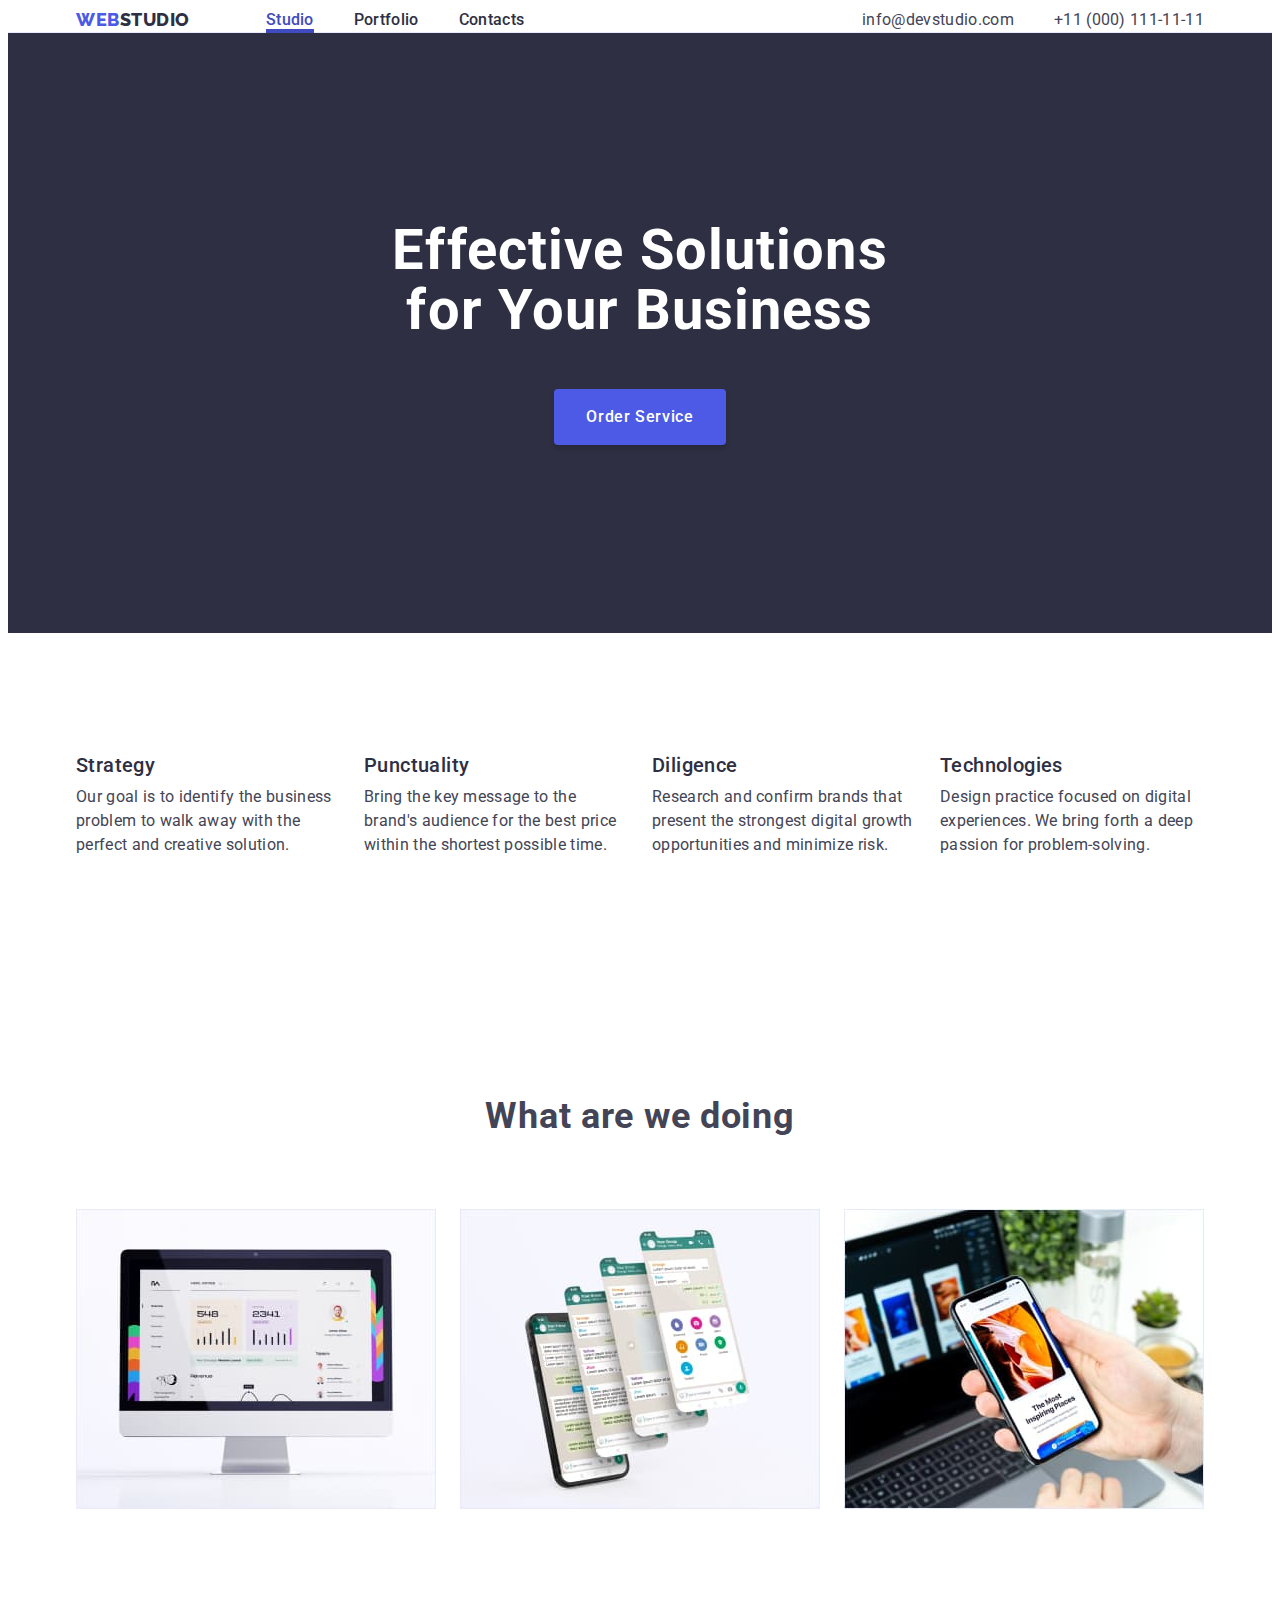
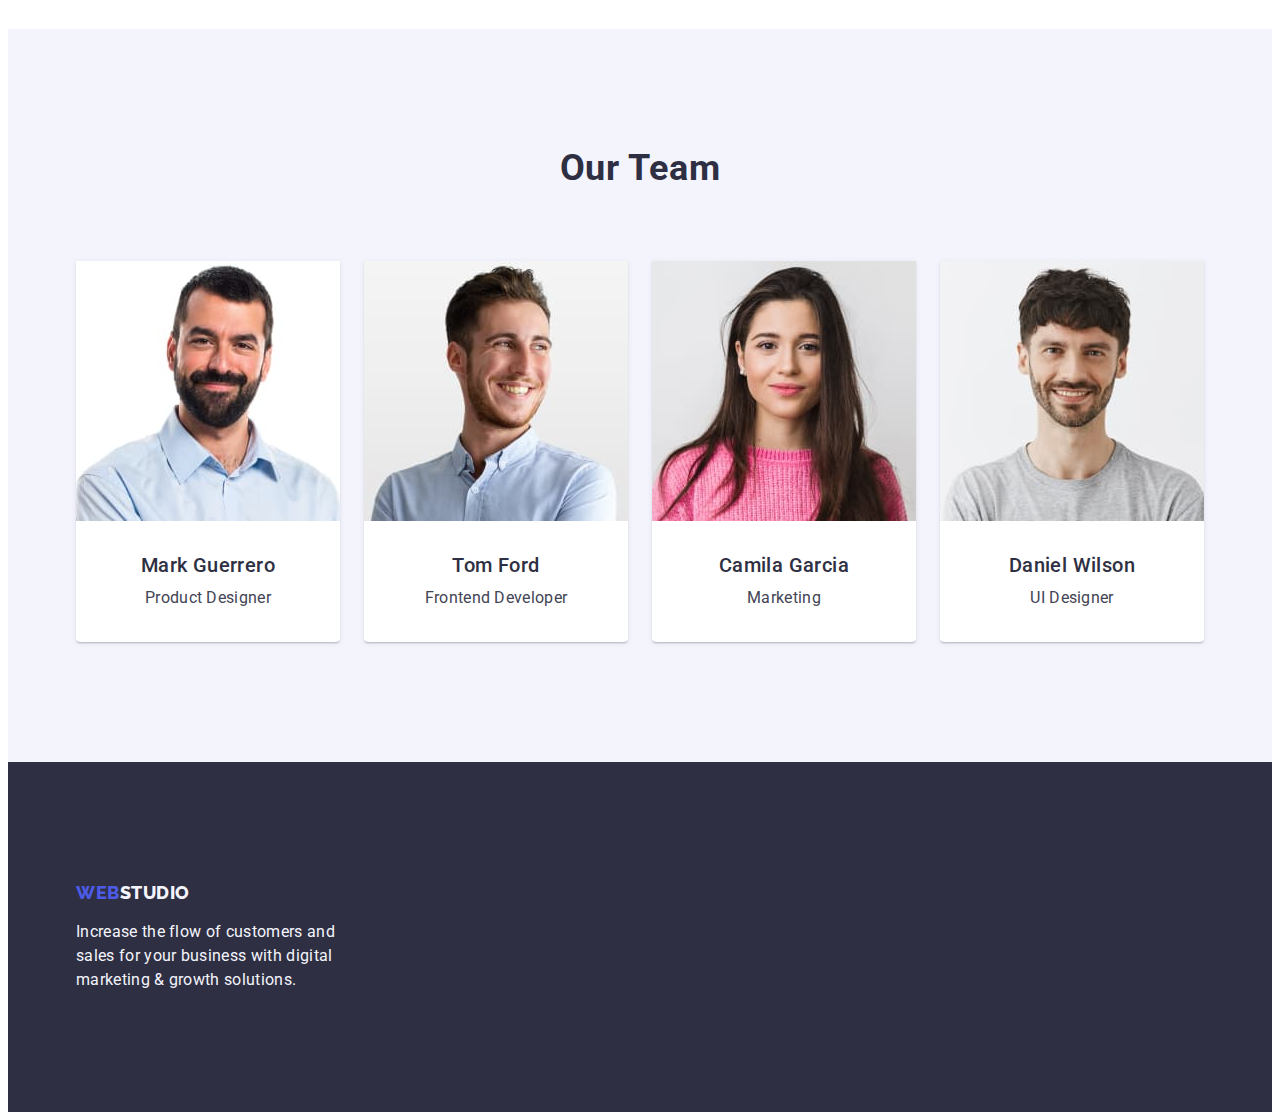
==== index.html @ d95efb2a "update" ====
<!DOCTYPE html>
<html lang="en">
  <head>
    <meta charset="UTF-8" />
    <meta name="viewport" content="width=device-width, initial-scale=1.0" />
    <title>WebStudio</title>
    <link rel="preconnect" href="https://fonts.googleapis.com" />
    <link rel="preconnect" href="https://fonts.gstatic.com" crossorigin />
    <link rel="shortcut icon" href="./images/Logo.svg" type="image/x-icon" />

    <link
      rel="stylesheet"
      href="https://cdnjs.cloudflare.com/ajax/libs/modern-normalize/2.0.0/modern-normalize.min.css"
      integrity="sha512-4xo8blKMVCiXpTaLzQSLSw3KFOVPWhm/TRtuPVc4WG6kUgjH6J03IBuG7JZPkcWMxJ5huwaBpOpnwYElP/m6wg=="
      crossorigin="anonymous"
      referrerpolicy="no-referrer"
    />

    <link
      href="https://fonts.googleapis.com/css2?family=Raleway:wght@800&family=Roboto:wght@400;500;700;900&display=swap"
      rel="stylesheet"
    />

    <link rel="stylesheet" href="./css/styles.css" />
  </head>
  <body>
    <!--? Header -->
    <header class="header-border">
      <div class="container header-wrap">
        <nav class="header-nav">
          <a class="nav-logo link" href="./index.html">Web<span class="logo-style">Studio</span></a>
          <ul class="header-list list">
            <li><a class="header-nav-link link active" href="./index.html">Studio</a></li>
            <li><a class="header-nav-link link" href="./portfolio.html">Portfolio</a></li>
            <li><a class="header-nav-link link" href="">Contacts</a></li>
          </ul>
        </nav>

        <address class="header-contacts">
          <ul class="header-list list">
            <li>
              <a class="contacts link" href="mailto:info@devstudio.com">info@devstudio.com</a>
            </li>
            <li><a class="contacts link" href="tel:+110001111111">+11 (000) 111-11-11</a></li>
          </ul>
        </address>
      </div>
    </header>

    <!--? Main -->
    <main>
      <!--? Section Hero -->
      <section class="hero">
        <div class="container">
          <h1 class="hero-title">Effective Solutions for Your Business</h1>
          <button class="btn main-btn" type="button">Order Service</button>
        </div>
      </section>

      <!--? Features -->
      <section class="features section">
        <h2 class="visually-hidden">features</h2>
        <div class="container">
          <ul class="features-list list">
            <li class="features-item">
              <h3 class="features-title">Strategy</h3>
              <p class="features-text">
                Our goal is to identify the business problem to walk away with the perfect and
                creative solution.
              </p>
            </li>
            <li class="features-item">
              <h3 class="features-title">Punctuality</h3>
              <p class="features-text">
                Bring the key message to the brand's audience for the best price within the shortest
                possible time.
              </p>
            </li>
            <li class="features-item">
              <h3 class="features-title">Diligence</h3>
              <p class="features-text">
                Research and confirm brands that present the strongest digital growth opportunities
                and minimize risk.
              </p>
            </li>
            <li class="features-item">
              <h3 class="features-title">Technologies</h3>
              <p class="features-text">
                Design practice focused on digital experiences. We bring forth a deep passion for
                problem-solving.
              </p>
            </li>
          </ul>
        </div>
      </section>

      <!--? Portfolio -->
      <section class="portfolio section">
        <h2 class="portfolio-title">What are we doing</h2>
        <div class="container">
          <ul class="display-flex list">
            <li class="portfolio-item">
              <img src="./images/img1.jpg" alt="computer" width="360" />
            </li>
            <li class="portfolio-item"><img src="./images/img2.jpg" alt="app" width="360" /></li>
            <li class="portfolio-item"><img src="./images/img3.jpg" alt="phone" width="360" /></li>
          </ul>
        </div>
      </section>

      <!--? Team -->
      <section class="team section">
        <h2 class="team-title">Our Team</h2>
        <div class="container">
          <ul class="team-wrap list">
            <li class="team-item">
              <img src="./images/Mark_Guerrero.jpg" alt="Mark Guerrero" width="264" />
              <h3 class="team-member-title">Mark Guerrero</h3>
              <p class="team-text">Product Designer</p>
            </li>
            <li class="team-item">
              <img src="./images/Tom_Ford.jpg" alt="Tom Ford" width="264" />
              <h3 class="team-member-title">Tom Ford</h3>
              <p class="team-text">Frontend Developer</p>
            </li>
            <li class="team-item">
              <img src="./images/Camila_Garcia.jpg" alt="Camila Garcia" width="264" />
              <h3 class="team-member-title">Camila Garcia</h3>
              <p class="team-text">Marketing</p>
            </li>
            <li class="team-item">
              <img src="./images/Daniel_Wilson.jpg" alt="Daniel Wilson" width="264" />
              <h3 class="team-member-title">Daniel Wilson</h3>
              <p class="team-text">UI Designer</p>
            </li>
          </ul>
        </div>
      </section>
    </main>

    <!--? Footer -->
    <footer class="section footer">
      <div class="container">
        <div class="footer-wrap">
          <a class="nav-logo link" href="./index.html"
            >Web<span class="logo-style logo-footer">Studio</span></a
          >
          <p class="footer-text">
            Increase the flow of customers and sales for your business with digital marketing &
            growth solutions.
          </p>
        </div>
      </div>
    </footer>
  </body>
</html>
---- css/styles.css ----
:root {
  /*! -------------COLORS START------------- */

  --main-bcg-color: #ffffff;
  --color-iris: #4d5ae5;
  --color-ocean: #404bbf;
  --color-navy-blue: #2e2f42;
  --color-gree: #31d0aa;
  --color-slate: #434455;
  --color-light-slate: #8e8f99;
  --color-cornflower: #e7e9fc;
  --color-cloud: #f4f4fd;
  --color-navy-blue-modal: #2e2f42;
  --color-grey: #2e2f42;
  --color-dairy: #fcfcfc;
  --color-white: #ffffff;

  /*! -------------COLORS END-------------*/
}

/*! -------------MAIN STYLES START-------------*/
* {
  box-sizing: border-box;
}

.container {
  max-width: 1158px;
  margin: 0 auto;
  padding: 0 15px;
}
.display-flex {
  display: flex;
  gap: 24px;
}

body {
  font-family: 'Roboto', sans-serif;
  background-color: var(--main-bcg-color);
  color: var(--color-slate);
  line-height: 1.5;
}

img {
  display: block;
}

ul,
ol {
  padding-left: 0;
  margin-top: 0;
  margin-bottom: 0;
}
ul {
  list-style: none;
}

p,
h1,
h2,
h3,
h4,
h5,
h6 {
  margin-top: 0;
  margin-bottom: 0;
}

h1 {
  color: var(--main-bcg-color);
  font-size: 56px;
  line-height: 1.07; /* 107.143% */
  letter-spacing: 0.02em;
  max-width: 496px;
  margin: 0 auto;
}

h2 {
  font-size: 36px;
  font-weight: 700;
  line-height: 1.11; /* 111.111% */
  letter-spacing: 0.02em;
}

h3 {
  color: var(--color-navy-blue);
  font-size: 20px;
  font-weight: 500;
  line-height: 1.2; /* 120% */
  letter-spacing: 0.02em;
}

a {
  text-decoration: none;
}

address {
  font-style: normal;
}

button {
  cursor: pointer;
  border: 0;
}

section {
  text-align: center;
}

span {
  color: var(--color-navy-blue);
}

.visually-hidden {
  position: absolute;
  white-space: nowrap;
  width: 1px;
  height: 1px;
  overflow: hidden;
  border: 0;
  padding: 0;
  clip: rect(0 0 0 0);
  clip-path: inset(50%);
  margin: -1px;
}

.section {
  padding: 120px 0;
}

.list {
  list-style: none;
}

/*! -------------MAIN STYLES END-------------*/

/*! -------------HEADER START-------------*/

.header-wrap {
  display: flex;
}
.header-nav {
  display: flex;
  align-items: center;
}

.header-list {
  display: flex;
  gap: 40px;
  margin-left: auto;
}

.header-contacts {
  margin-left: auto;
}

.nav-logo {
  font-family: 'Raleway', sans-serif;
  font-weight: 800;
  font-size: 18px;
  line-height: 1.17;
  letter-spacing: 0.03em;
  text-transform: uppercase;
  color: var(--color-iris);
  margin-right: 76px;
}

/* header {

} */

.header-nav-link {
  font-weight: 500;
  letter-spacing: 0.02em;
  color: var(--color-navy-blue);
}

.active {
  color: var(--color-ocean);
  border-bottom: 4px solid var(--color-ocean);
  /* border-radius: 2px; */
}

.nav-link:hover,
.nav-link:active,
.nav-link:focus,
.contacts:hover,
.contacts:focus {
  color: var(--color-ocean);
}

.contacts {
  letter-spacing: 0.02em;
  color: var(--color-slate);
}

/*! -------------HEADER END-------------*/

/*? __________________MAIN SECTION */

/*! -------------HERO START-------------*/

.main-btn {
  background-color: var(--color-iris);
  border-radius: 4px;
  box-shadow: 0px 4px 4px 0px rgba(0, 0, 0, 0.15);
  display: block;
  margin: 0 auto;
  min-width: 169px;
}
.main-btn:hover {
  background-color: var(--color-ocean);
}
.main-btn:focus {
  background-color: var(--color-ocean);
}

.hero {
  background-color: var(--color-navy-blue);
  /* background-image: url(../images/office.jpg); */
  background-repeat: no-repeat;
  background-size: cover;
  padding: 188px 0;
  
}

.btn {
  color: var(--main-bcg-color);
  font-size: 16px;
  font-weight: 500;
  line-height: 1.5; /* 150% */
  letter-spacing: 0.04em;
  font-family: 'Roboto', sans-serif;
  padding: 16px 32px;
  margin-top: 48px;
}

/*! -------------HERO END-------------*/

/*! -------------FEATURES START-------------*/

.features-title {
  margin-bottom: 8px;
}
.features-text {
  color: var(--color-slate);
  line-height: 1.5; /* 150% */
  letter-spacing: 0.02em;
  margin: 0;
}
.features-list {
  display: flex;
  gap: 24px;
  text-align: start;
}

.features-item {
  width: calc((100% - 3 * 24px) / 4);
}

/*! -------------FEATURES END-------------*/

/*! -------------PORTFOLIO START-------------*/

.portfolio-title {
  margin-bottom: 72px;
}

.portfolio-item {
  width: 365px;
}

/*! -------------PORTFOLIO END-------------*/

/*! -------------TEAM START-------------*/

.team-wrap {
  display: flex;
  flex-direction: row;
  flex-wrap: wrap;
  gap: 24px;
}

.team {
  background-color: var(--color-cloud);
}
.team-title {
  color: var(--color-navy-blue);
  text-align: center;
  font-size: 36px;
  line-height: 1.11; /* 111.111% */
  letter-spacing: 0.02em;
  margin-bottom: 72px;
}
.team-item {
  background-color: var(--main-bcg-color);
  width: calc((100% - 3 * 24px) / 4);
  border-radius: 0px 0px 4px 4px;
  box-shadow: 0px 2px 1px 0px rgba(46, 47, 66, 0.08), 0px 1px 1px 0px rgba(46, 47, 66, 0.16),
    0px 1px 6px 0px rgba(46, 47, 66, 0.08);
}

.team-item > img {
  width: 100%;
  margin-bottom: 32px;
}

.team-member-title {
  margin-bottom: 9px;
}

.team-text {
  color: var(--color-slate);
  text-align: center;
  line-height: 1.5; /* 150% */
  letter-spacing: 0.02em;
  margin-bottom: 32px;
}

/*! -------------TEAM END-------------*/

.list-btn {
  background-color: var(--color-cloud);
  color: var(--color-iris);
  font-family: 'Roboto', sans-serif;
  letter-spacing: 0.04em;
}
.list-btn:hover,
.list-btn:focus {
  background-color: var(--color-ocean);
  color: var(--main-bcg-color);
}

.hero-title {
  text-align: center;
}

.footer-wrap {
  display: flex;
  flex-direction: column;
}

.footer {
  background-color: var(--color-navy-blue);
}
.footer-text {
  color: var(--color-cloud);
  line-height: 1.5; /* 150% */
  letter-spacing: 0.02em;
  max-width: 264px;
  margin-top: 17.5px;
}

.logo-footer {
  color: var(--color-cloud);
}

/*! -------------PORTFOLIO PAGE__/START-------------*/

.header-border {
  border-bottom: 1px solid var(--color-cornflower);
}

.sorting > .list {
  display: flex;
  gap: 24px;
  justify-content: center;
}

.list-btn {
  border-radius: 4px;
  border: 1px solid var(--color-cornflower);
  background: var(--color-cloud);
  margin-bottom: 72px;
}

.services {
  padding: 96px 0 120px 0;
}

.services-title {
  color: var(--color-navy-blue);
  font-size: 20px;
  font-weight: 500;
  line-height: 1.2;
  letter-spacing: 0.02em;
}

.services-text {
  color: var(--color-slate);
  line-height: 1.5;
  letter-spacing: 0.02em;
  margin: 8px 0 32px 0;
}
.services-title,
.services-text {
  padding-left: 16px;
}

.services-list {
  display: flex;
  flex-wrap: wrap;
  gap: 48px 24px;
}

.services-item {
  width: calc((100% - 2 * 24px) / 3);
  border: 1px solid var(--color-cornflower);
  background: var(--color-white);
  text-align: left;
}

.services-link > img {
  margin-bottom: 32px;
  width: 100%;
}

/*! -------------PORTFOLIO PAGE__/END-------------*/
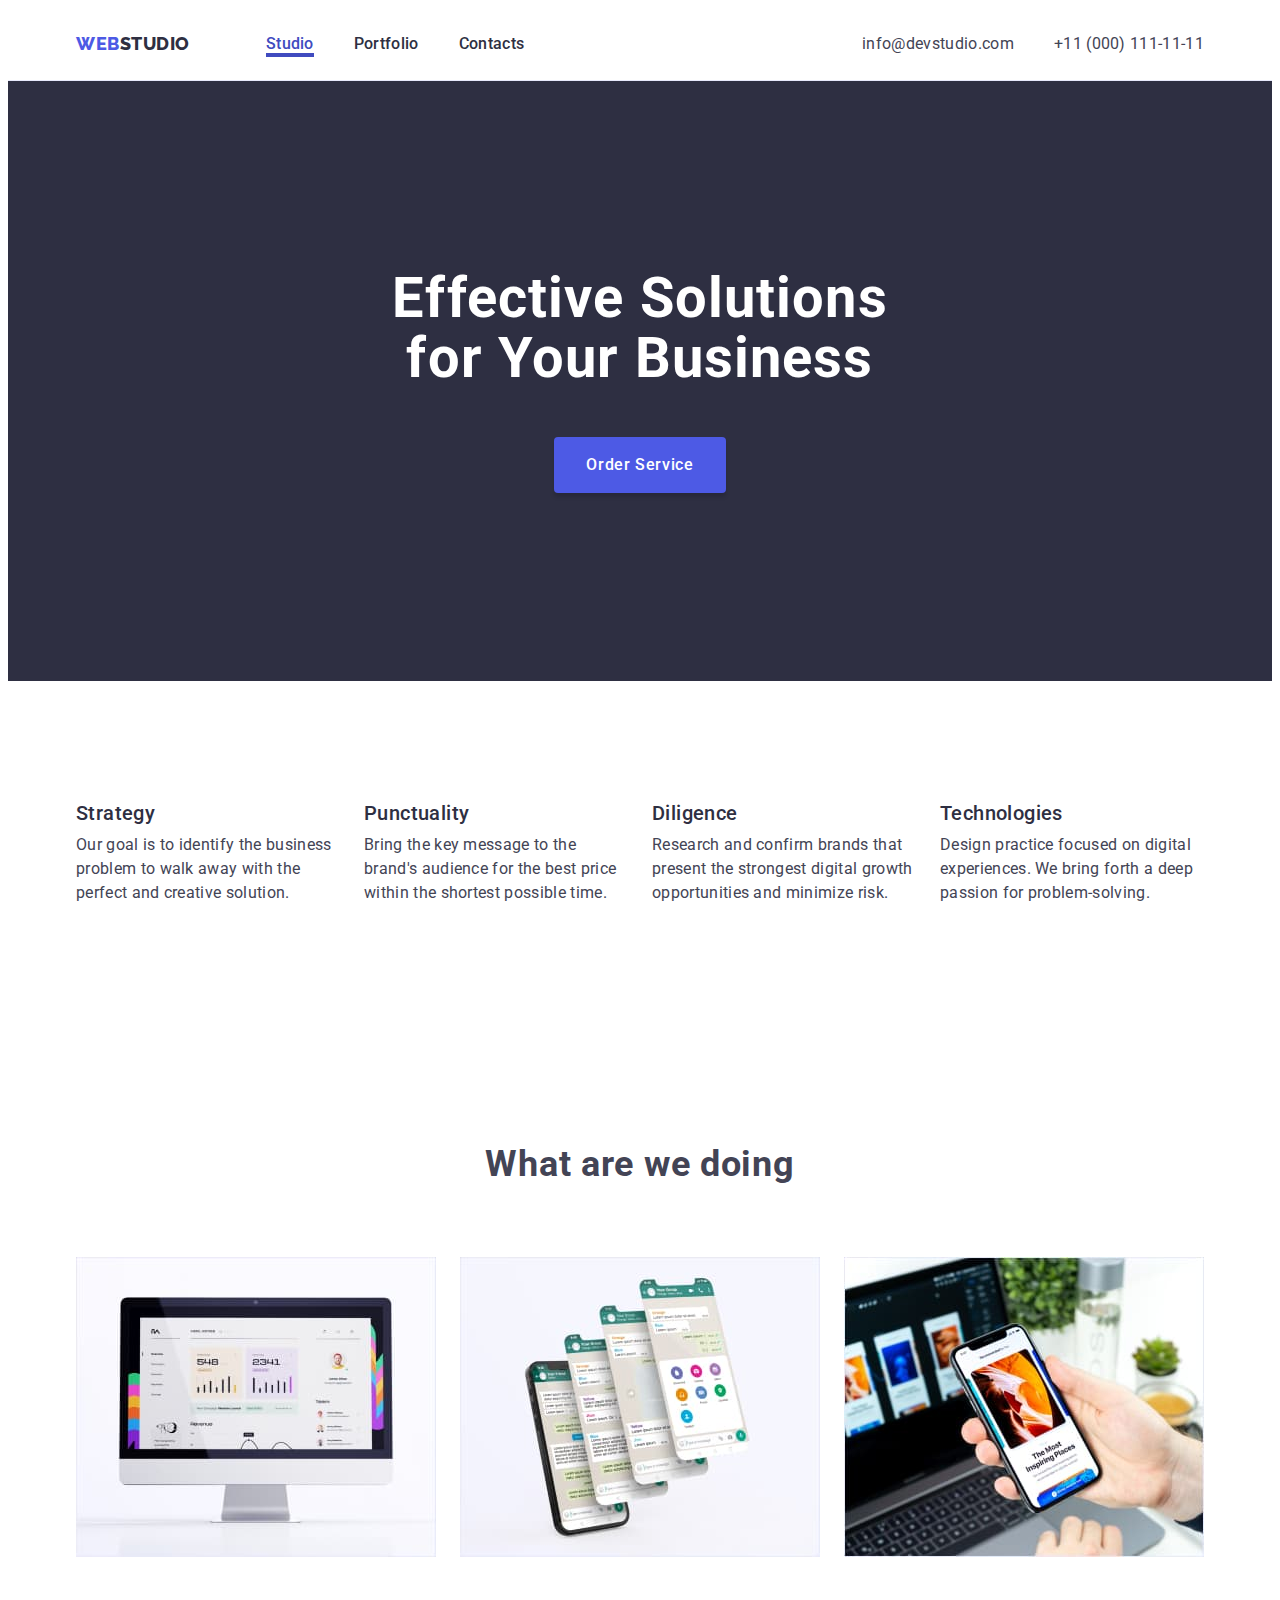
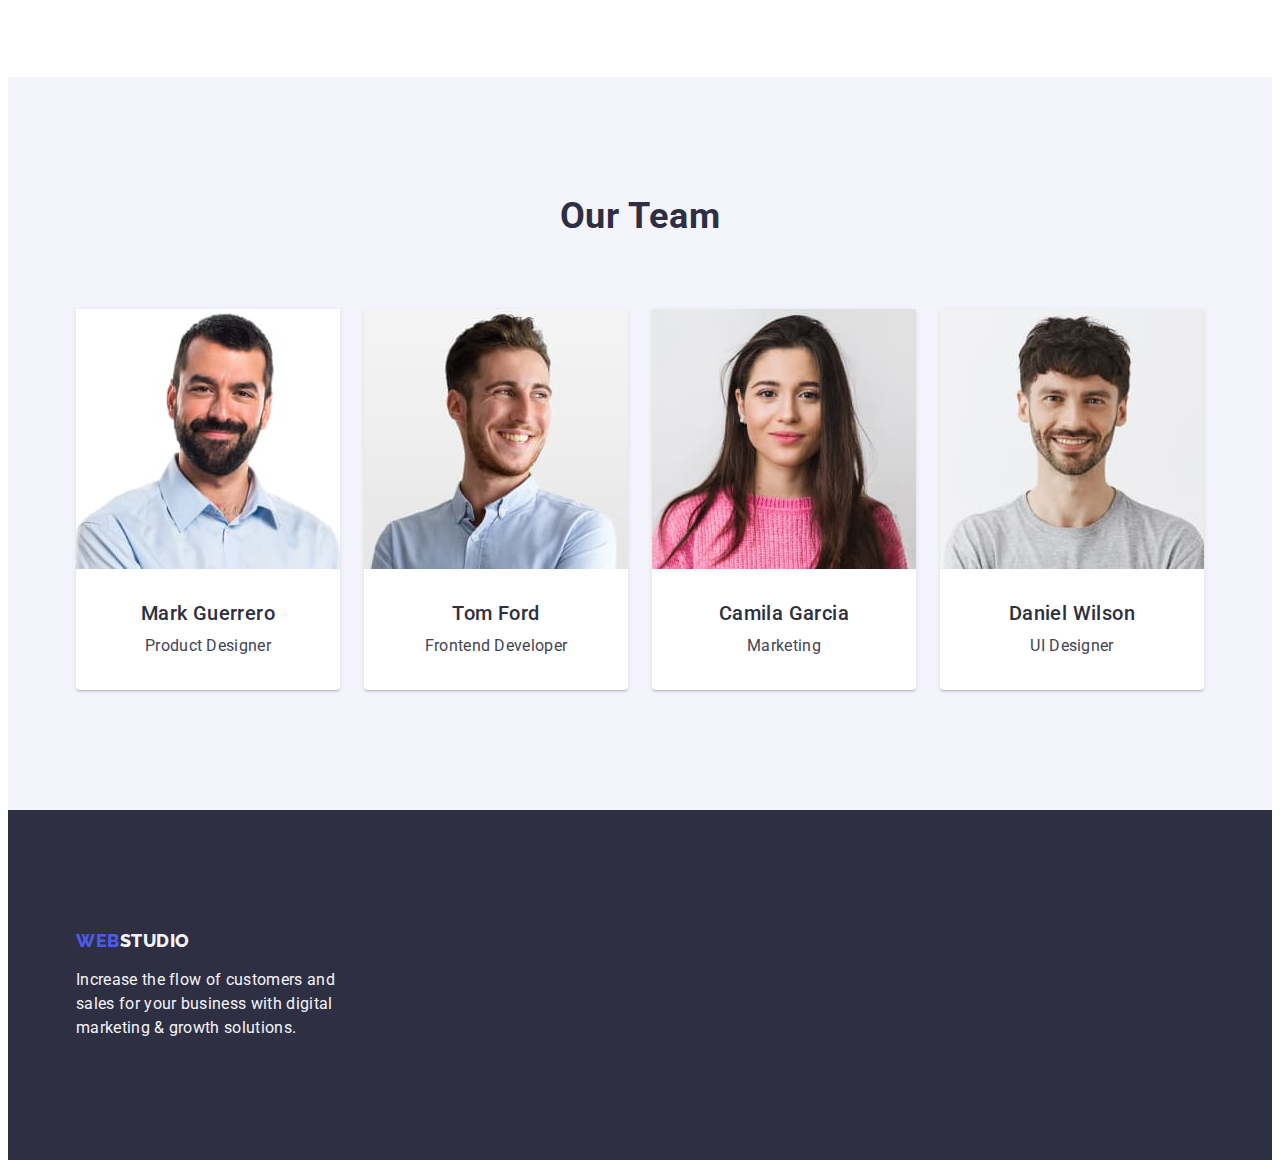
==== commit 788a5c41: "update" ====
--- a/index.html
+++ b/index.html
@@ -59,8 +59,8 @@
 
       <!--? Features -->
       <section class="features section">
-        <h2 class="visually-hidden">features</h2>
         <div class="container">
+          <h2 class="visually-hidden">features</h2>
           <ul class="features-list list">
             <li class="features-item">
               <h3 class="features-title">Strategy</h3>
@@ -96,8 +96,8 @@
 
       <!--? Portfolio -->
       <section class="portfolio section">
-        <h2 class="portfolio-title">What are we doing</h2>
         <div class="container">
+          <h2 class="portfolio-title">What are we doing</h2>
           <ul class="display-flex list">
             <li class="portfolio-item">
               <img src="./images/img1.jpg" alt="computer" width="360" />
--- a/css/styles.css
+++ b/css/styles.css
@@ -32,6 +32,10 @@
   display: flex;
   gap: 24px;
 }
+.header-border {
+  border-bottom: 1px solid var(--color-cornflower);
+  padding: 24px 0;
+}
 
 body {
   font-family: 'Roboto', sans-serif;
@@ -220,7 +224,6 @@
   background-repeat: no-repeat;
   background-size: cover;
   padding: 188px 0;
-  
 }
 
 .btn {
@@ -356,9 +359,7 @@
 
 /*! -------------PORTFOLIO PAGE__/START-------------*/
 
-.header-border {
-  border-bottom: 1px solid var(--color-cornflower);
-}
+
 
 .sorting > .list {
   display: flex;
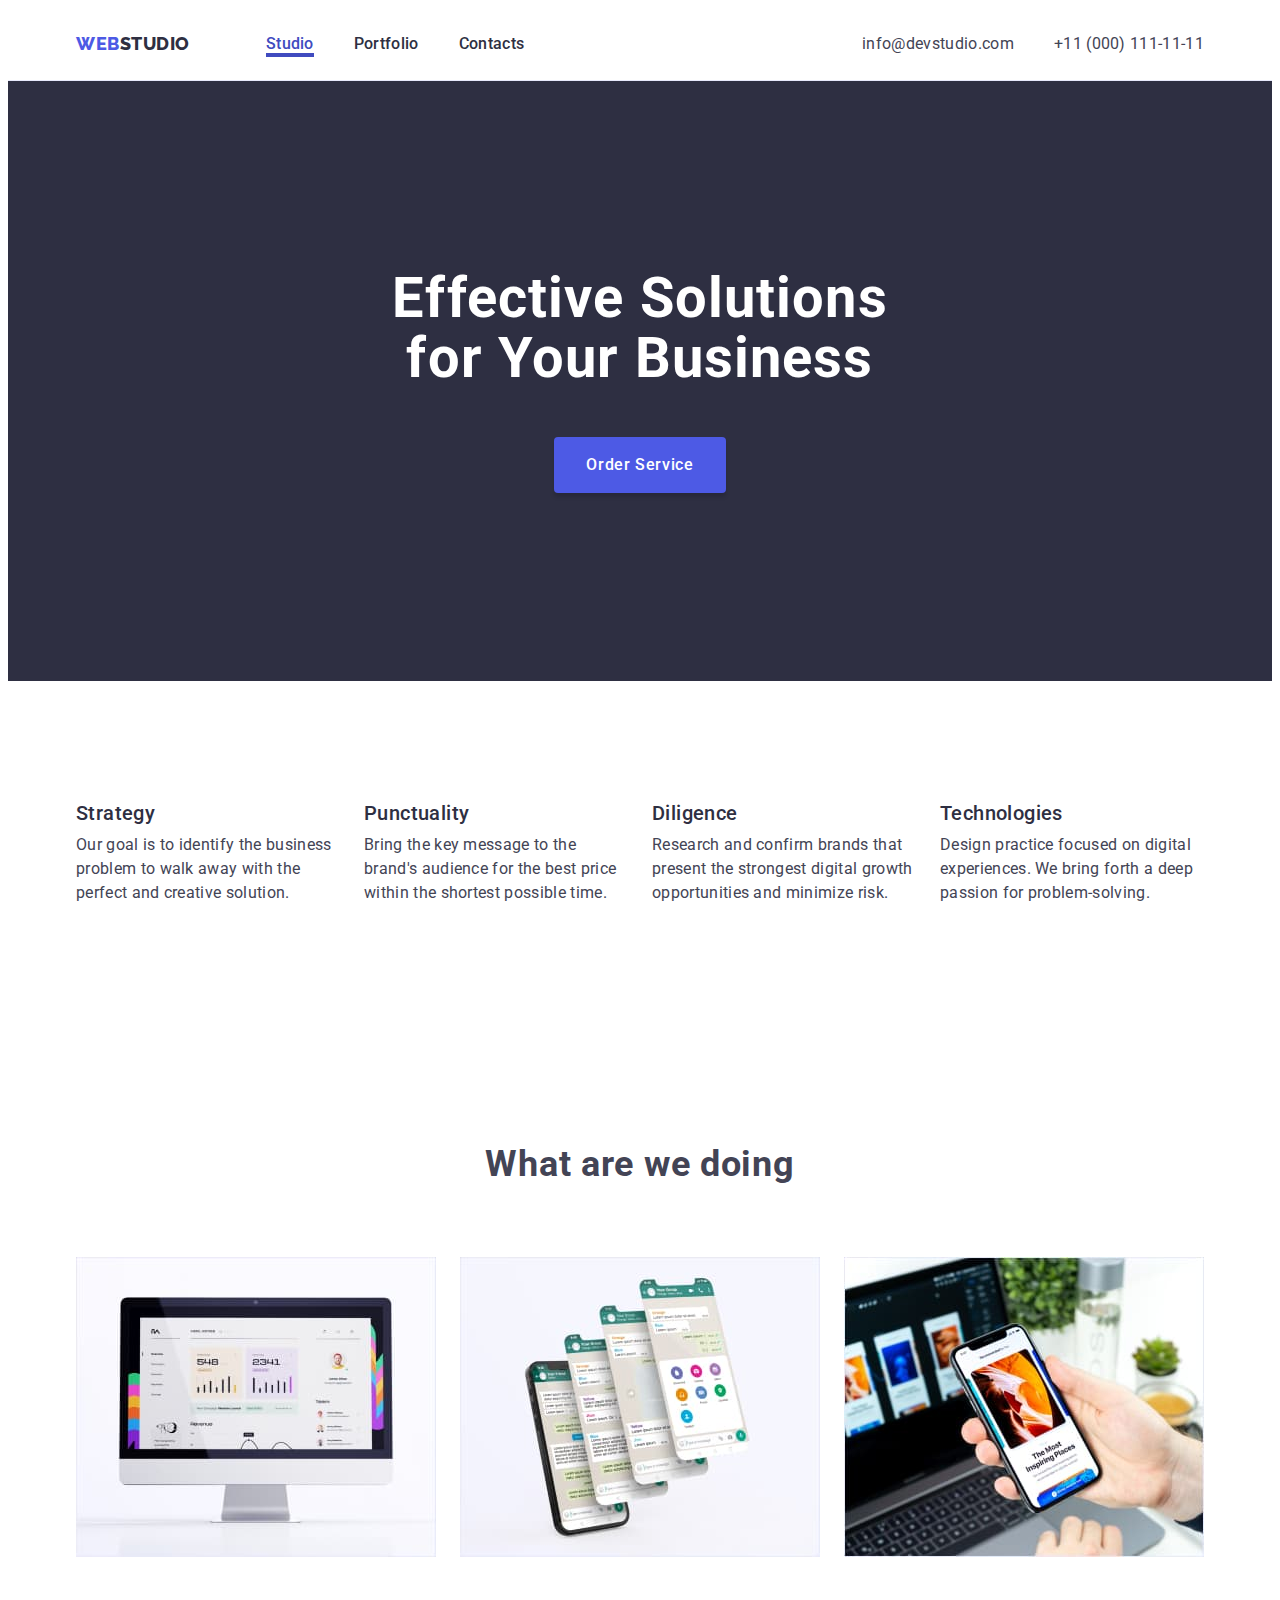
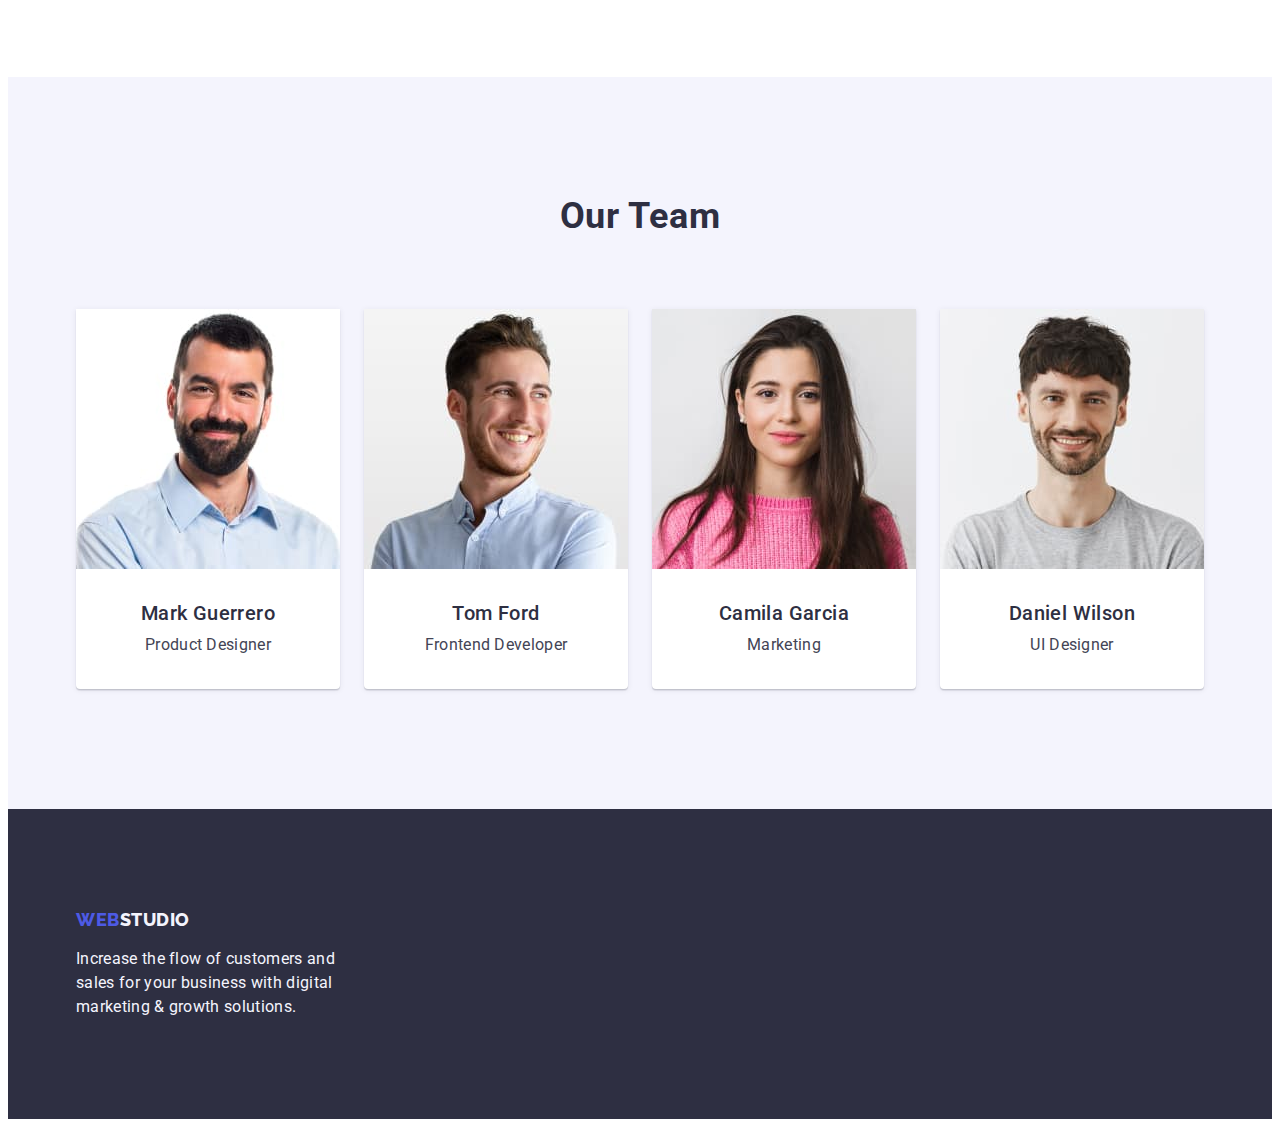
==== commit 90b594be: "Update index.html" ====
--- a/index.html
+++ b/index.html
@@ -110,28 +110,36 @@
 
       <!--? Team -->
       <section class="team section">
-        <h2 class="team-title">Our Team</h2>
         <div class="container">
+          <h2 class="team-title">Our Team</h2>
           <ul class="team-wrap list">
             <li class="team-item">
               <img src="./images/Mark_Guerrero.jpg" alt="Mark Guerrero" width="264" />
-              <h3 class="team-member-title">Mark Guerrero</h3>
-              <p class="team-text">Product Designer</p>
+              <div class="card-container">
+                <h3 class="team-member-title">Mark Guerrero</h3>
+                <p class="team-text">Product Designer</p>
+              </div>
             </li>
             <li class="team-item">
               <img src="./images/Tom_Ford.jpg" alt="Tom Ford" width="264" />
-              <h3 class="team-member-title">Tom Ford</h3>
-              <p class="team-text">Frontend Developer</p>
+              <div class="card-container">
+                <h3 class="team-member-title">Tom Ford</h3>
+                <p class="team-text">Frontend Developer</p>
+              </div>
             </li>
             <li class="team-item">
               <img src="./images/Camila_Garcia.jpg" alt="Camila Garcia" width="264" />
-              <h3 class="team-member-title">Camila Garcia</h3>
-              <p class="team-text">Marketing</p>
+              <div class="card-container">
+                <h3 class="team-member-title">Camila Garcia</h3>
+                <p class="team-text">Marketing</p>
+              </div>
             </li>
             <li class="team-item">
               <img src="./images/Daniel_Wilson.jpg" alt="Daniel Wilson" width="264" />
-              <h3 class="team-member-title">Daniel Wilson</h3>
-              <p class="team-text">UI Designer</p>
+              <div class="card-container">
+                <h3 class="team-member-title">Daniel Wilson</h3>
+                <p class="team-text">UI Designer</p>
+              </div>
             </li>
           </ul>
         </div>
@@ -140,8 +148,7 @@
 
     <!--? Footer -->
     <footer class="section footer">
-      <div class="container">
-        <div class="footer-wrap">
+      <div class="container footer-wrap">
           <a class="nav-logo link" href="./index.html"
             >Web<span class="logo-style logo-footer">Studio</span></a
           >
@@ -149,7 +156,6 @@
             Increase the flow of customers and sales for your business with digital marketing &
             growth solutions.
           </p>
-        </div>
       </div>
     </footer>
   </body>
--- a/css/styles.css
+++ b/css/styles.css
@@ -34,7 +34,6 @@
 }
 .header-border {
   border-bottom: 1px solid var(--color-cornflower);
-  padding: 24px 0;
 }
 
 body {
@@ -151,6 +150,7 @@
   display: flex;
   gap: 40px;
   margin-left: auto;
+  padding: 24px 0;
 }
 
 .header-contacts {
@@ -302,13 +302,9 @@
     0px 1px 6px 0px rgba(46, 47, 66, 0.08);
 }
 
-.team-item > img {
-  width: 100%;
-  margin-bottom: 32px;
-}
 
 .team-member-title {
-  margin-bottom: 9px;
+  margin-bottom: 8px;
 }
 
 .team-text {
@@ -316,7 +312,10 @@
   text-align: center;
   line-height: 1.5; /* 150% */
   letter-spacing: 0.02em;
-  margin-bottom: 32px;
+}
+
+.card-container {
+  padding: 32px 0
 }
 
 /*! -------------TEAM END-------------*/
@@ -344,6 +343,7 @@
 
 .footer {
   background-color: var(--color-navy-blue);
+  padding: 100px 0;
 }
 .footer-text {
   color: var(--color-cloud);
@@ -359,13 +359,6 @@
 
 /*! -------------PORTFOLIO PAGE__/START-------------*/
 
-
-
-.sorting > .list {
-  display: flex;
-  gap: 24px;
-  justify-content: center;
-}
 
 .list-btn {
   border-radius: 4px;
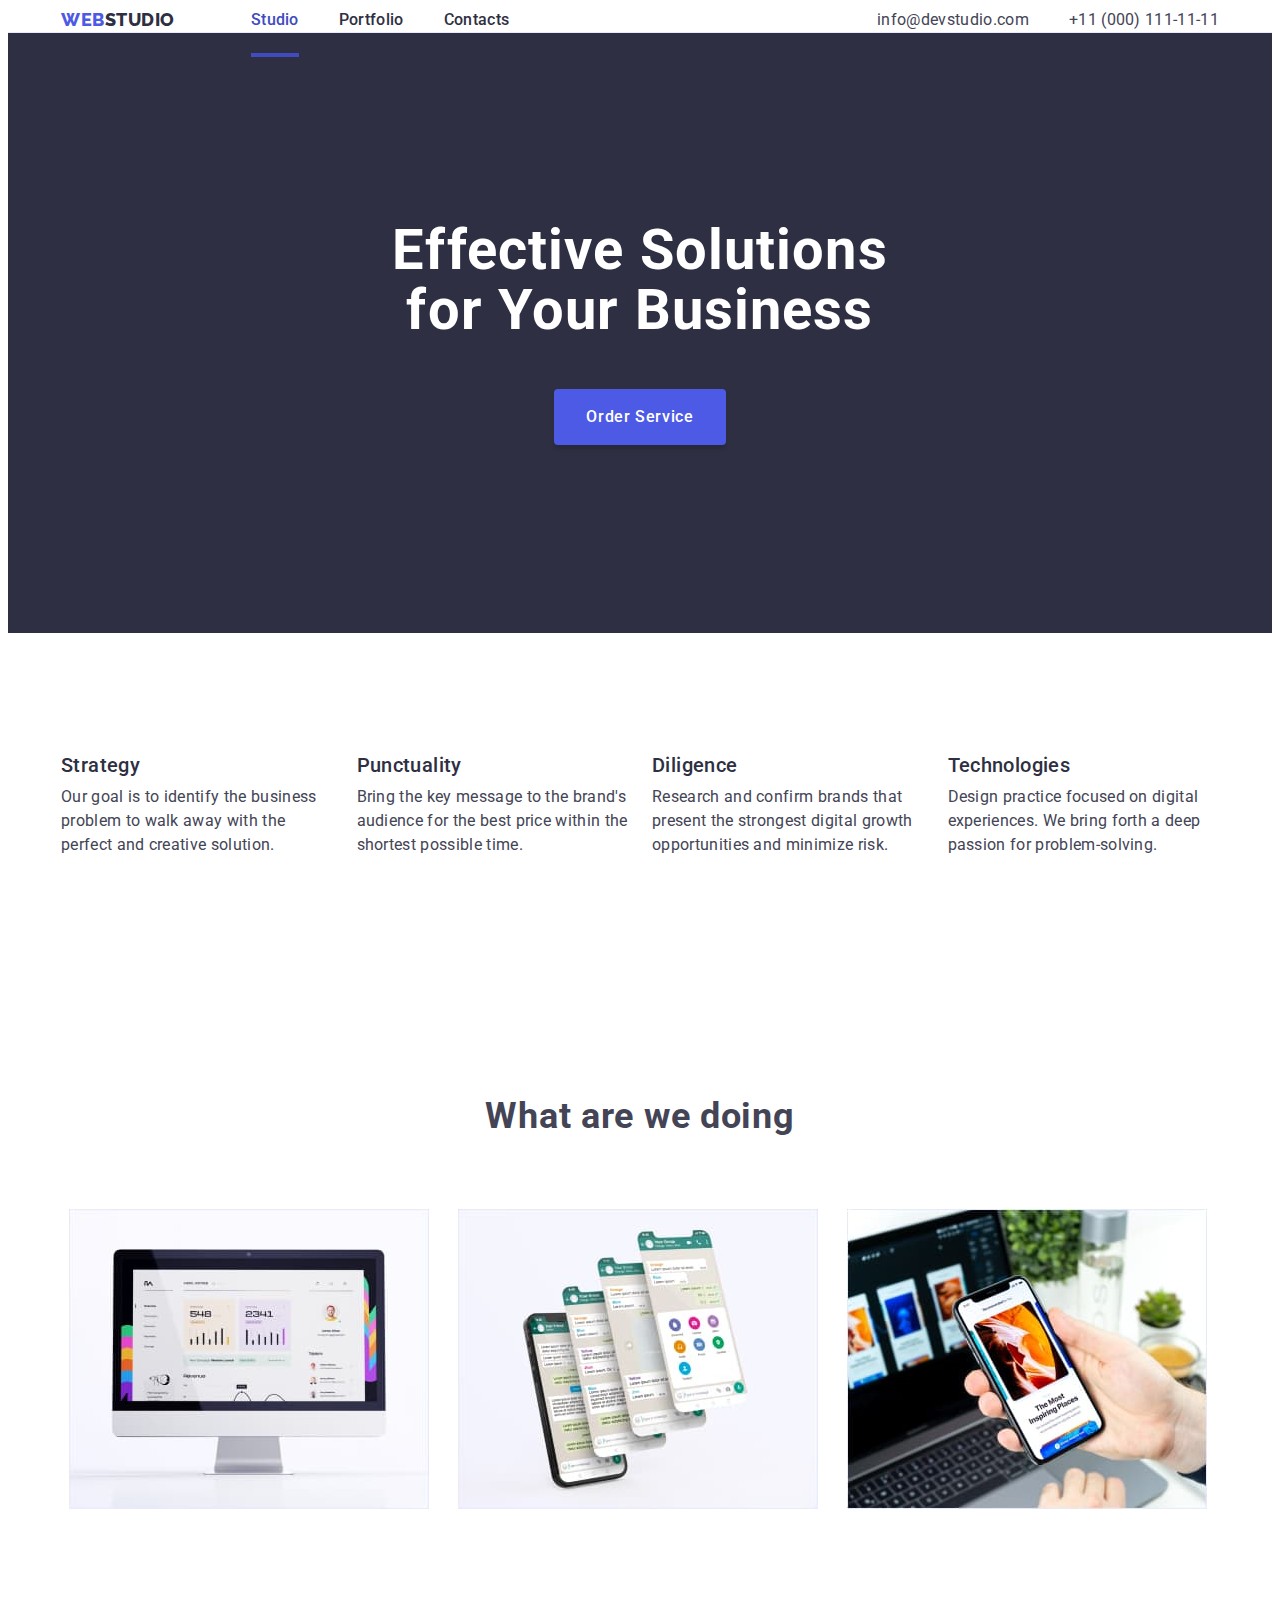
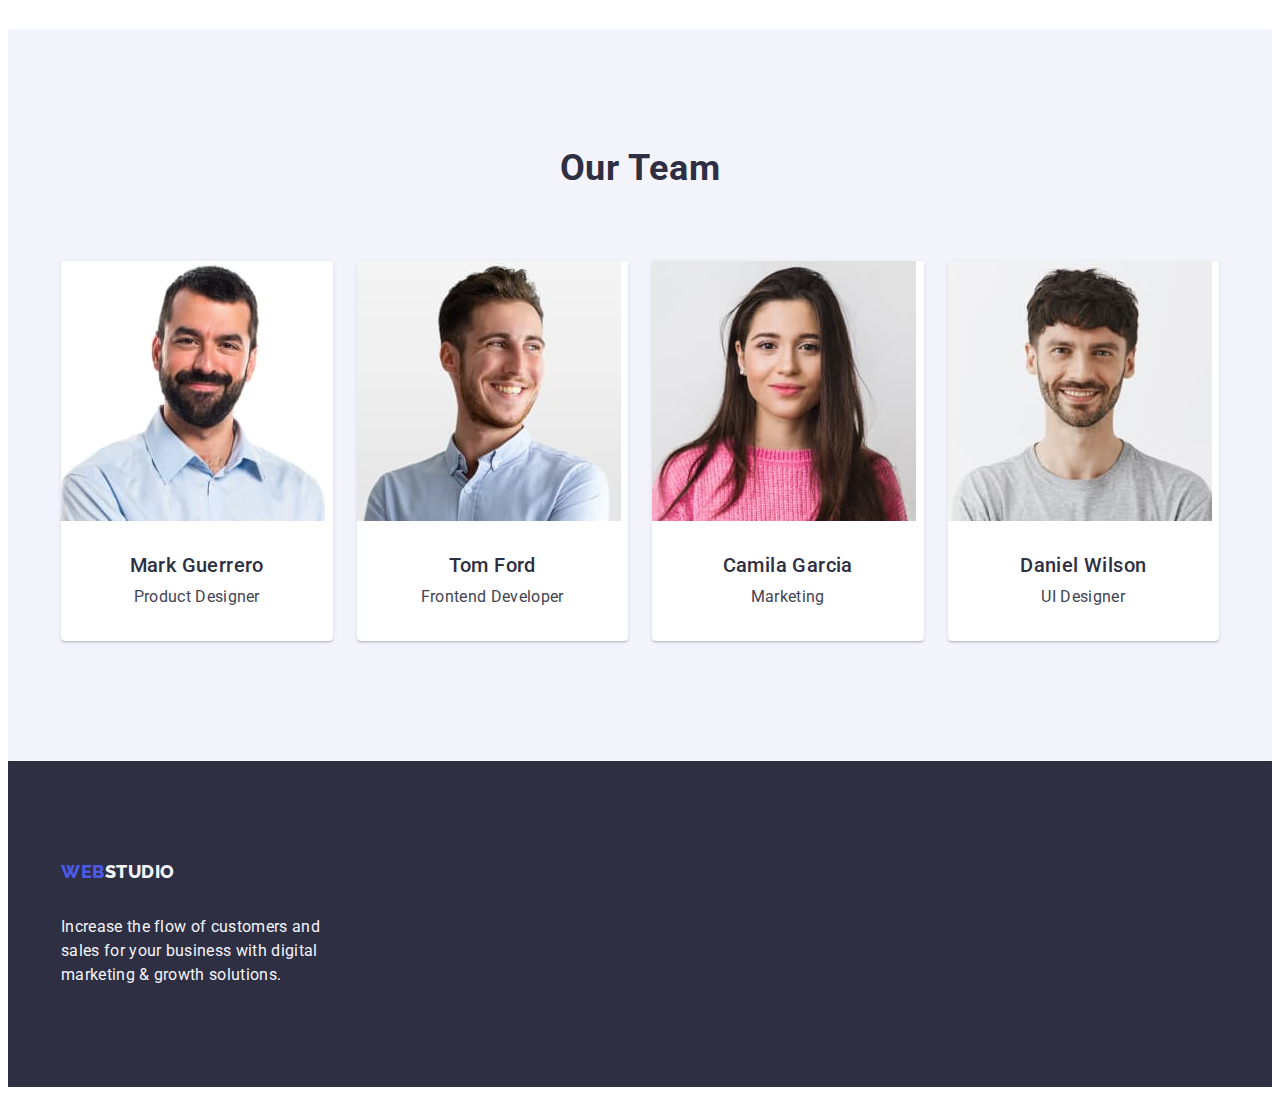
==== commit 20b0cdf9: "update" ====
--- a/index.html
+++ b/index.html
@@ -149,7 +149,7 @@
     <!--? Footer -->
     <footer class="section footer">
       <div class="container footer-wrap">
-          <a class="nav-logo link" href="./index.html"
+          <a class="nav-logo link footer-link" href="./index.html"
             >Web<span class="logo-style logo-footer">Studio</span></a
           >
           <p class="footer-text">
--- a/css/styles.css
+++ b/css/styles.css
@@ -19,9 +19,6 @@
 }
 
 /*! -------------MAIN STYLES START-------------*/
-* {
-  box-sizing: border-box;
-}
 
 .container {
   max-width: 1158px;
@@ -31,6 +28,7 @@
 .display-flex {
   display: flex;
   gap: 24px;
+  justify-content: center;
 }
 .header-border {
   border-bottom: 1px solid var(--color-cornflower);
@@ -150,7 +148,6 @@
   display: flex;
   gap: 40px;
   margin-left: auto;
-  padding: 24px 0;
 }
 
 .header-contacts {
@@ -176,6 +173,7 @@
   font-weight: 500;
   letter-spacing: 0.02em;
   color: var(--color-navy-blue);
+  padding: 24px 0;
 }
 
 .active {
@@ -357,6 +355,11 @@
   color: var(--color-cloud);
 }
 
+.footer-link {
+  display: inline-block;
+  margin-bottom: 16px;
+}
+
 /*! -------------PORTFOLIO PAGE__/START-------------*/
 
 
@@ -408,4 +411,8 @@
   width: 100%;
 }
 
+.services-btns-item {
+  padding: 24px 0;
+}
+
 /*! -------------PORTFOLIO PAGE__/END-------------*/
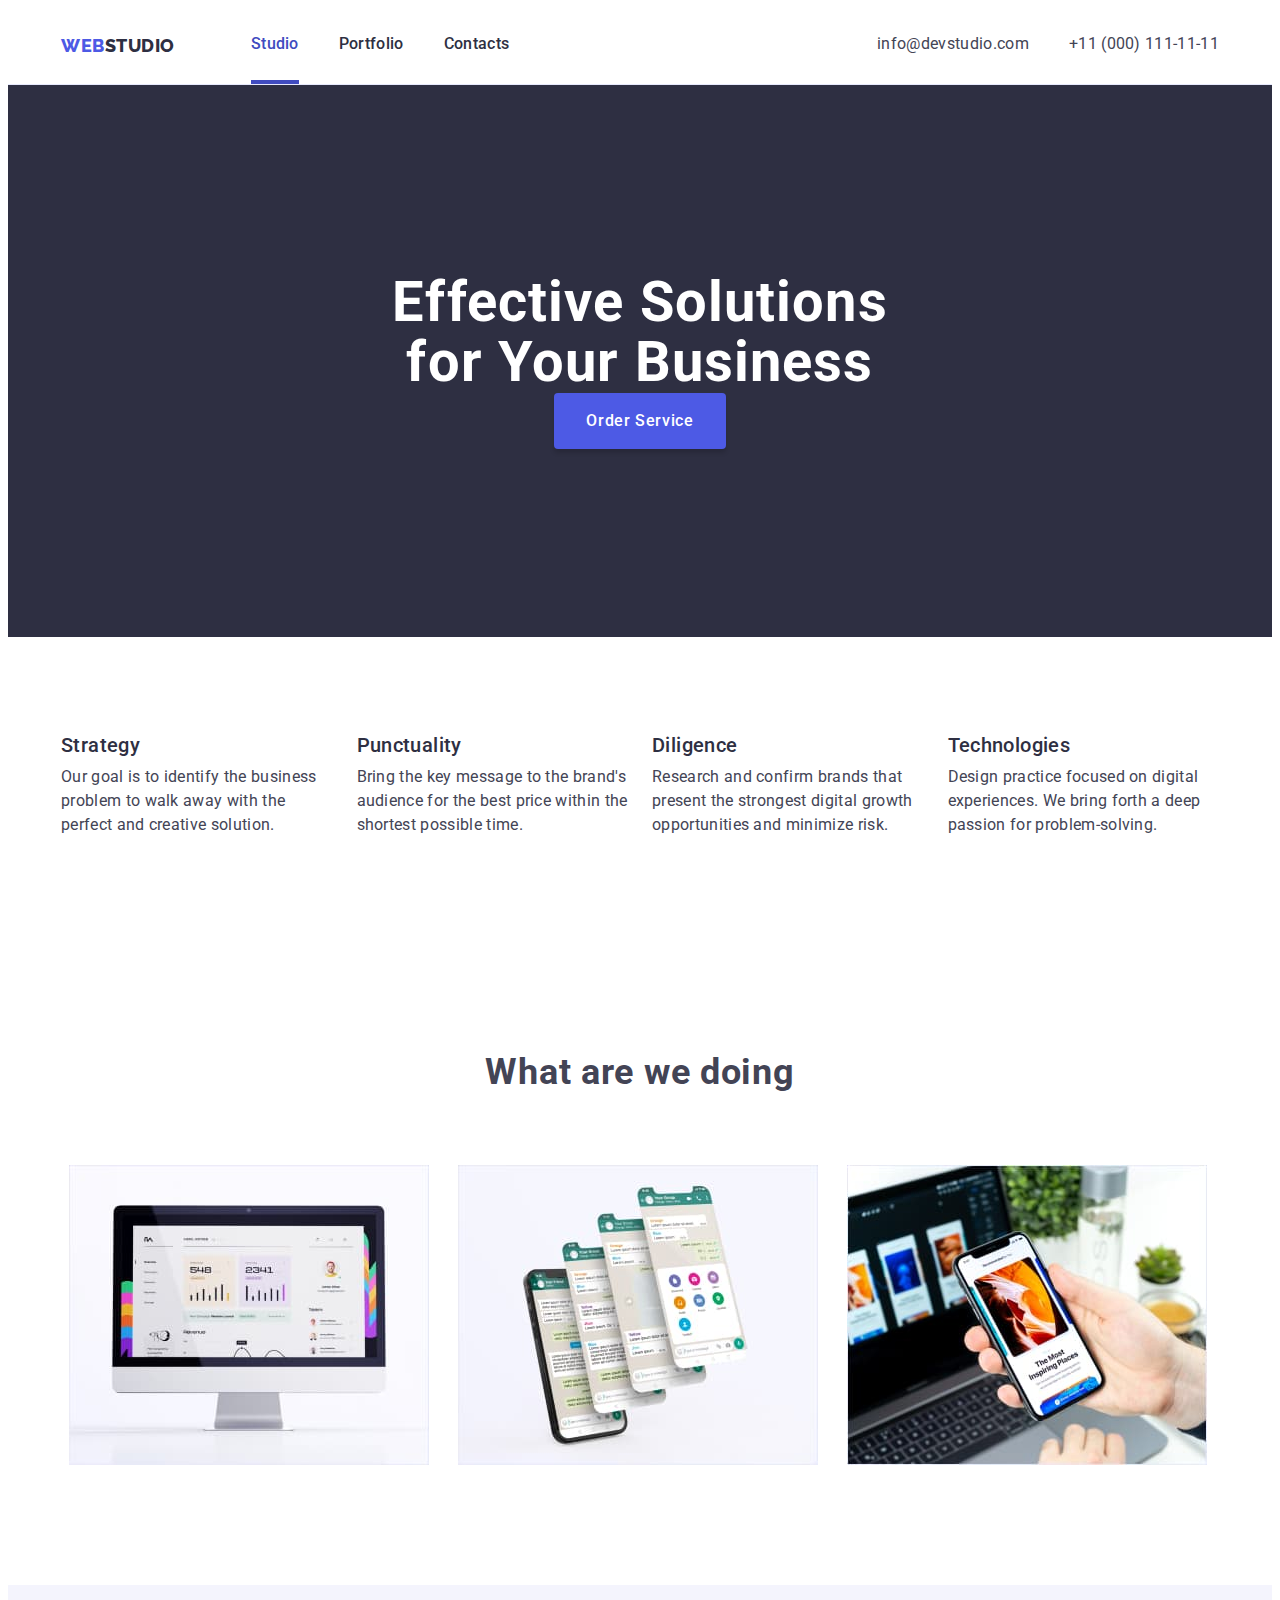
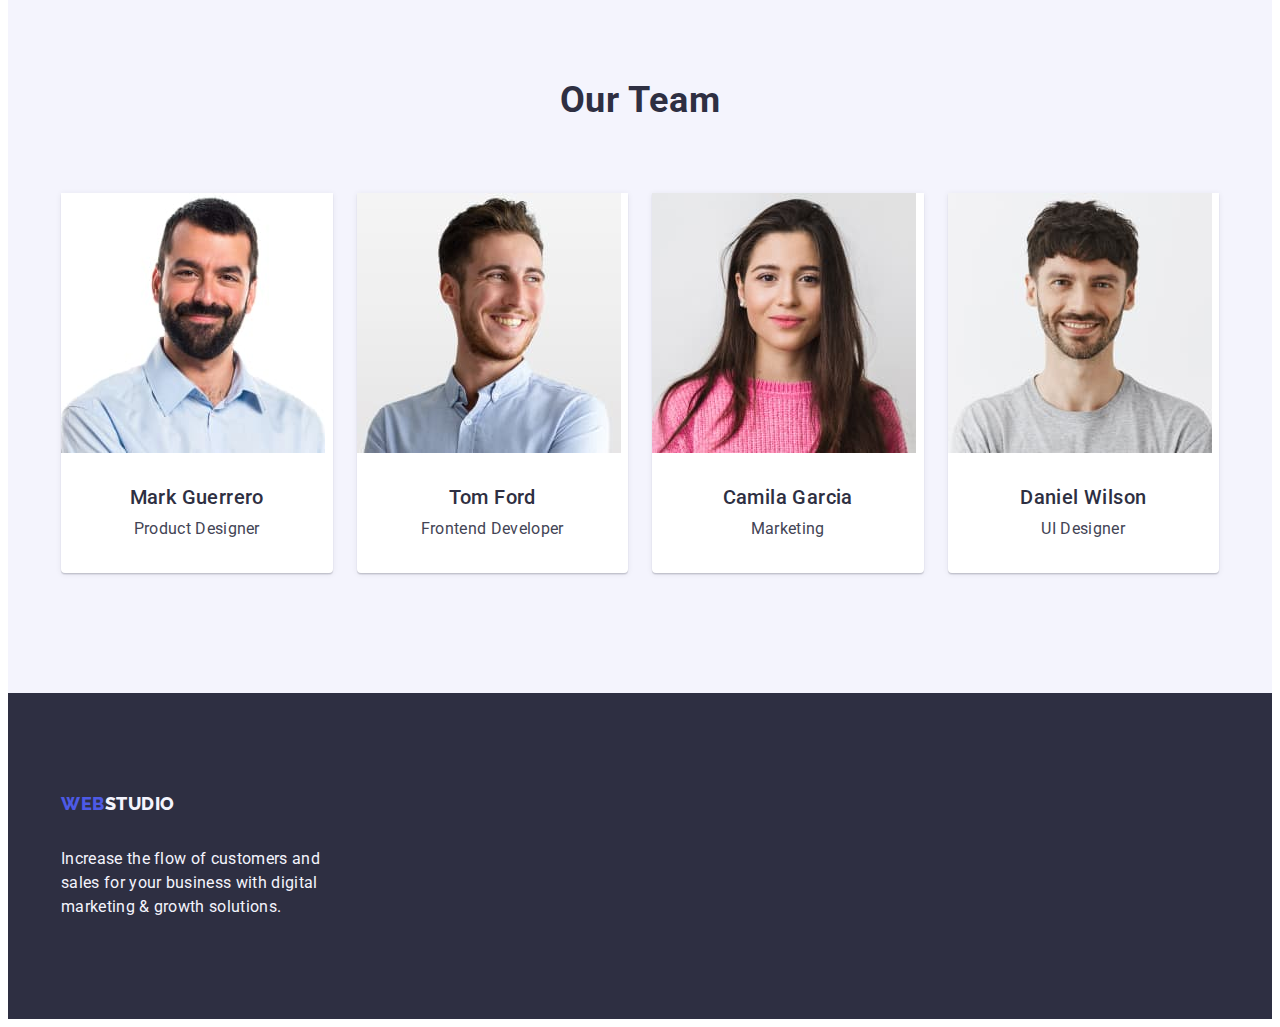
==== commit ea184c6b: "update" ====
--- a/index.html
+++ b/index.html
@@ -147,7 +147,7 @@
     </main>
 
     <!--? Footer -->
-    <footer class="section footer">
+    <footer class="footer">
       <div class="container footer-wrap">
           <a class="nav-logo link footer-link" href="./index.html"
             >Web<span class="logo-style logo-footer">Studio</span></a
--- a/css/styles.css
+++ b/css/styles.css
@@ -113,19 +113,19 @@
 
 .visually-hidden {
   position: absolute;
-  white-space: nowrap;
   width: 1px;
   height: 1px;
-  overflow: hidden;
+  margin: -1px;
   border: 0;
   padding: 0;
+  white-space: nowrap;
+  clip-path: inset(100%);
   clip: rect(0 0 0 0);
-  clip-path: inset(50%);
-  margin: -1px;
+  overflow: hidden;
 }
 
 .section {
-  padding: 120px 0;
+  padding: 96px 0 120px 0;
 }
 
 .list {
@@ -174,6 +174,7 @@
   letter-spacing: 0.02em;
   color: var(--color-navy-blue);
   padding: 24px 0;
+  display: block;
 }
 
 .active {
@@ -193,6 +194,8 @@
 .contacts {
   letter-spacing: 0.02em;
   color: var(--color-slate);
+  padding: 24px 0;
+  display: block;
 }
 
 /*! -------------HEADER END-------------*/
@@ -232,7 +235,6 @@
   letter-spacing: 0.04em;
   font-family: 'Roboto', sans-serif;
   padding: 16px 32px;
-  margin-top: 48px;
 }
 
 /*! -------------HERO END-------------*/
@@ -300,7 +302,6 @@
     0px 1px 6px 0px rgba(46, 47, 66, 0.08);
 }
 
-
 .team-member-title {
   margin-bottom: 8px;
 }
@@ -313,61 +314,58 @@
 }
 
 .card-container {
-  padding: 32px 0
+  padding: 32px 0;
 }
 
 /*! -------------TEAM END-------------*/
 
 .list-btn {
+}
+.list-btn:hover,
+.list-btn:focus {
+  background-color: var(--color-ocean);
+  color: var(--main-bcg-color);
+}
+
+.hero-title {
+  text-align: center;
+}
+
+.footer-wrap {
+  display: flex;
+  flex-direction: column;
+}
+
+.footer {
+  background-color: var(--color-navy-blue);
+  padding: 100px 0;
+}
+.footer-text {
+  color: var(--color-cloud);
+  line-height: 1.5; /* 150% */
+  letter-spacing: 0.02em;
+  max-width: 264px;
+  margin-top: 17.5px;
+}
+
+.logo-footer {
+  color: var(--color-cloud);
+}
+
+.footer-link {
+  display: inline-block;
+  margin-bottom: 16px;
+}
+
+/*! -------------PORTFOLIO PAGE__/START-------------*/
+
+.list-btn {
+  border-radius: 4px;
+  border: 1px solid var(--color-cornflower);
   background-color: var(--color-cloud);
   color: var(--color-iris);
   font-family: 'Roboto', sans-serif;
   letter-spacing: 0.04em;
-}
-.list-btn:hover,
-.list-btn:focus {
-  background-color: var(--color-ocean);
-  color: var(--main-bcg-color);
-}
-
-.hero-title {
-  text-align: center;
-}
-
-.footer-wrap {
-  display: flex;
-  flex-direction: column;
-}
-
-.footer {
-  background-color: var(--color-navy-blue);
-  padding: 100px 0;
-}
-.footer-text {
-  color: var(--color-cloud);
-  line-height: 1.5; /* 150% */
-  letter-spacing: 0.02em;
-  max-width: 264px;
-  margin-top: 17.5px;
-}
-
-.logo-footer {
-  color: var(--color-cloud);
-}
-
-.footer-link {
-  display: inline-block;
-  margin-bottom: 16px;
-}
-
-/*! -------------PORTFOLIO PAGE__/START-------------*/
-
-
-.list-btn {
-  border-radius: 4px;
-  border: 1px solid var(--color-cornflower);
-  background: var(--color-cloud);
-  margin-bottom: 72px;
 }
 
 .services {
@@ -380,18 +378,15 @@
   font-weight: 500;
   line-height: 1.2;
   letter-spacing: 0.02em;
+  margin-bottom: 8px;
 }
 
 .services-text {
   color: var(--color-slate);
   line-height: 1.5;
   letter-spacing: 0.02em;
-  margin: 8px 0 32px 0;
-}
-.services-title,
-.services-text {
-  padding-left: 16px;
-}
+}
+
 
 .services-list {
   display: flex;
@@ -406,13 +401,22 @@
   text-align: left;
 }
 
-.services-link > img {
-  margin-bottom: 32px;
-  width: 100%;
+
+
+.services-btns {
+  margin-bottom: 72px;
 }
 
 .services-btns-item {
   padding: 24px 0;
 }
 
+.sorting-btn {
+  padding: 12px 24px;
+}
+
+.services-text-container {
+  padding: 32px 16px;
+}
+
 /*! -------------PORTFOLIO PAGE__/END-------------*/
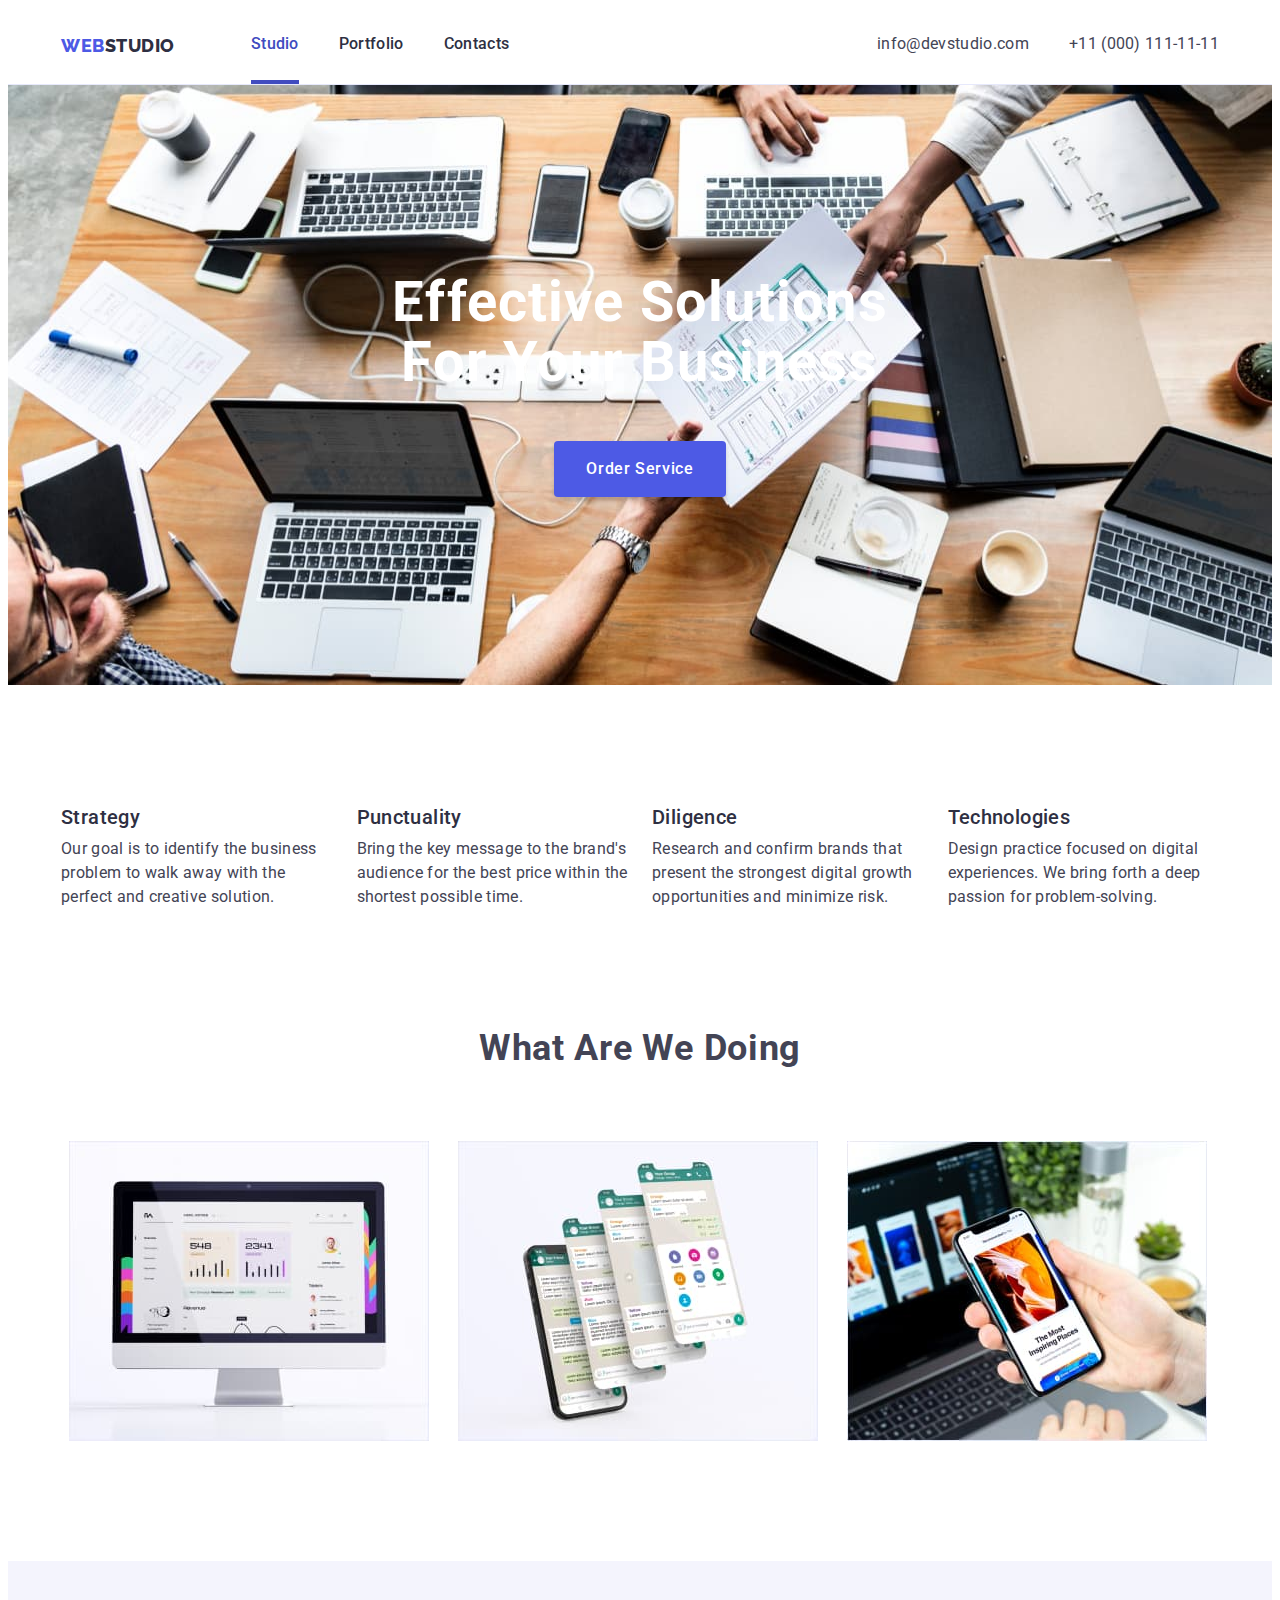
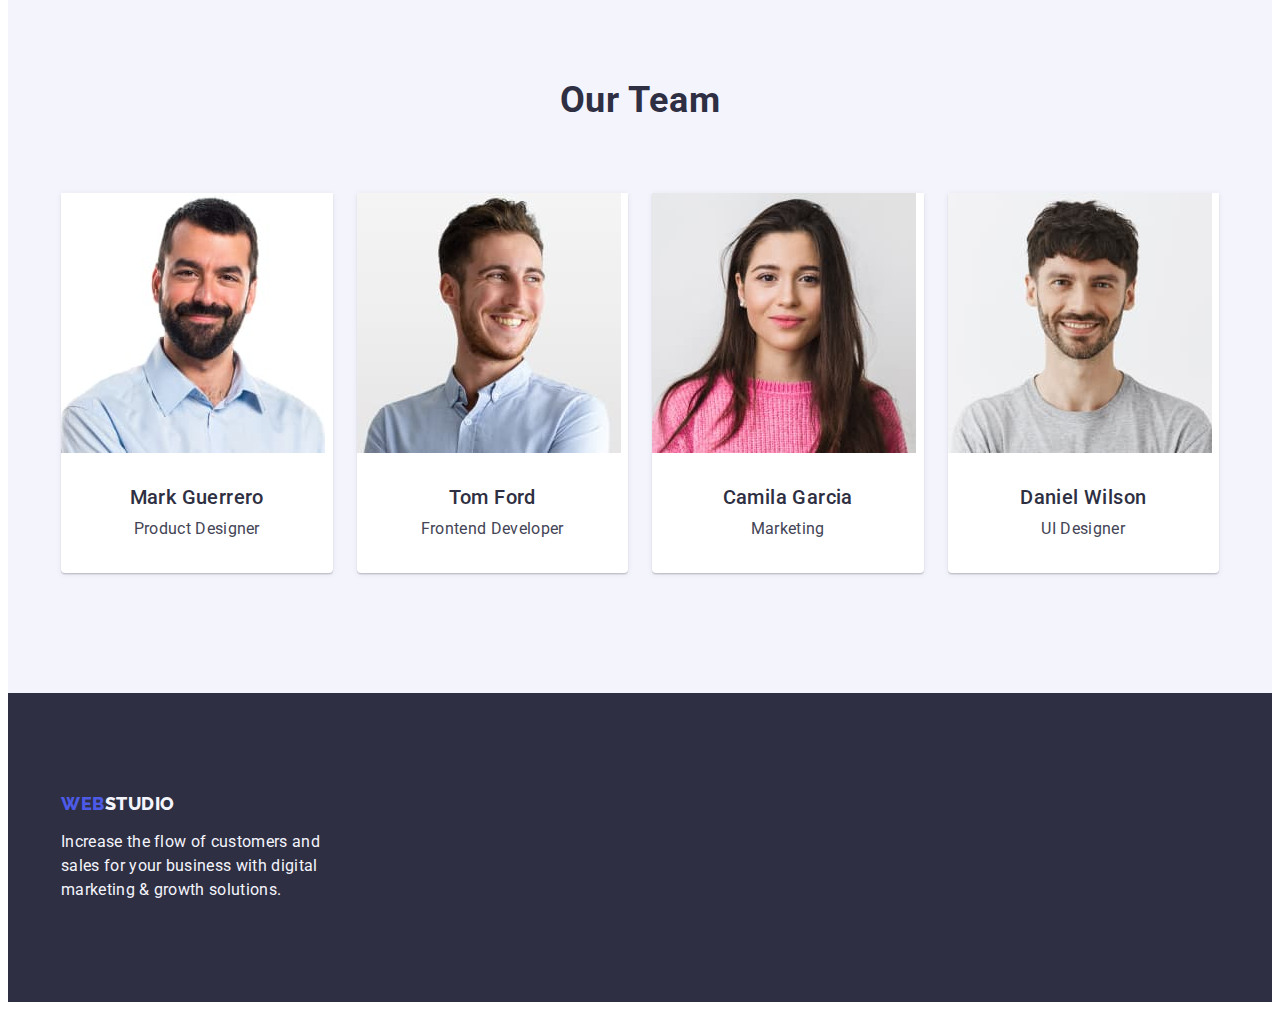
==== commit 6faaff68: "update" ====
--- a/index.html
+++ b/index.html
@@ -28,20 +28,20 @@
     <header class="header-border">
       <div class="container header-wrap">
         <nav class="header-nav">
-          <a class="nav-logo link" href="./index.html">Web<span class="logo-style">Studio</span></a>
+          <a class="nav-logo" href="./index.html">Web<span class="logo-style">Studio</span></a>
           <ul class="header-list list">
-            <li><a class="header-nav-link link active" href="./index.html">Studio</a></li>
-            <li><a class="header-nav-link link" href="./portfolio.html">Portfolio</a></li>
-            <li><a class="header-nav-link link" href="">Contacts</a></li>
+            <li><a class="header-nav-link active" href="./index.html">Studio</a></li>
+            <li><a class="header-nav-link" href="./portfolio.html">Portfolio</a></li>
+            <li><a class="header-nav-link" href="">Contacts</a></li>
           </ul>
         </nav>
 
         <address class="header-contacts">
           <ul class="header-list list">
             <li>
-              <a class="contacts link" href="mailto:info@devstudio.com">info@devstudio.com</a>
+              <a class="contacts" href="mailto:info@devstudio.com">info@devstudio.com</a>
             </li>
-            <li><a class="contacts link" href="tel:+110001111111">+11 (000) 111-11-11</a></li>
+            <li><a class="contacts" href="tel:+110001111111">+11 (000) 111-11-11</a></li>
           </ul>
         </address>
       </div>
@@ -148,14 +148,14 @@
 
     <!--? Footer -->
     <footer class="footer">
-      <div class="container footer-wrap">
-          <a class="nav-logo link footer-link" href="./index.html"
-            >Web<span class="logo-style logo-footer">Studio</span></a
-          >
-          <p class="footer-text">
-            Increase the flow of customers and sales for your business with digital marketing &
-            growth solutions.
-          </p>
+      <div class="container">
+        <a class="nav-logo footer-link" href="./index.html"
+          >Web<span class="logo-style logo-footer">Studio</span></a
+        >
+        <p class="footer-text">
+          Increase the flow of customers and sales for your business with digital marketing & growth
+          solutions.
+        </p>
       </div>
     </footer>
   </body>
--- a/css/styles.css
+++ b/css/styles.css
@@ -19,7 +19,6 @@
 }
 
 /*! -------------MAIN STYLES START-------------*/
-
 .container {
   max-width: 1158px;
   margin: 0 auto;
@@ -69,16 +68,18 @@
 h1 {
   color: var(--main-bcg-color);
   font-size: 56px;
-  line-height: 1.07; /* 107.143% */
+  line-height: 1.07;
   letter-spacing: 0.02em;
   max-width: 496px;
   margin: 0 auto;
+  margin-bottom: 48px;
+  text-transform: capitalize;
 }
 
 h2 {
   font-size: 36px;
   font-weight: 700;
-  line-height: 1.11; /* 111.111% */
+  line-height: 1.11;
   letter-spacing: 0.02em;
 }
 
@@ -86,7 +87,7 @@
   color: var(--color-navy-blue);
   font-size: 20px;
   font-weight: 500;
-  line-height: 1.2; /* 120% */
+  line-height: 1.2;
   letter-spacing: 0.02em;
 }
 
@@ -125,7 +126,7 @@
 }
 
 .section {
-  padding: 96px 0 120px 0;
+  padding: 120px 0;
 }
 
 .list {
@@ -142,6 +143,9 @@
 .header-nav {
   display: flex;
   align-items: center;
+}
+.header-nav .nav-logo {
+  margin-right: 76px;
 }
 
 .header-list {
@@ -162,12 +166,7 @@
   letter-spacing: 0.03em;
   text-transform: uppercase;
   color: var(--color-iris);
-  margin-right: 76px;
-}
-
-/* header {
-
-} */
+}
 
 .header-nav-link {
   font-weight: 500;
@@ -180,7 +179,6 @@
 .active {
   color: var(--color-ocean);
   border-bottom: 4px solid var(--color-ocean);
-  /* border-radius: 2px; */
 }
 
 .nav-link:hover,
@@ -221,7 +219,7 @@
 
 .hero {
   background-color: var(--color-navy-blue);
-  /* background-image: url(../images/office.jpg); */
+  background-image: url(../images/office.jpg);
   background-repeat: no-repeat;
   background-size: cover;
   padding: 188px 0;
@@ -231,7 +229,7 @@
   color: var(--main-bcg-color);
   font-size: 16px;
   font-weight: 500;
-  line-height: 1.5; /* 150% */
+  line-height: 1.5;
   letter-spacing: 0.04em;
   font-family: 'Roboto', sans-serif;
   padding: 16px 32px;
@@ -246,7 +244,7 @@
 }
 .features-text {
   color: var(--color-slate);
-  line-height: 1.5; /* 150% */
+  line-height: 1.5;
   letter-spacing: 0.02em;
   margin: 0;
 }
@@ -263,9 +261,13 @@
 /*! -------------FEATURES END-------------*/
 
 /*! -------------PORTFOLIO START-------------*/
+.portfolio {
+  padding-top: 0;
+}
 
 .portfolio-title {
   margin-bottom: 72px;
+  text-transform: capitalize;
 }
 
 .portfolio-item {
@@ -290,9 +292,10 @@
   color: var(--color-navy-blue);
   text-align: center;
   font-size: 36px;
-  line-height: 1.11; /* 111.111% */
+  line-height: 1.11;
   letter-spacing: 0.02em;
   margin-bottom: 72px;
+  text-transform: capitalize;
 }
 .team-item {
   background-color: var(--main-bcg-color);
@@ -309,7 +312,7 @@
 .team-text {
   color: var(--color-slate);
   text-align: center;
-  line-height: 1.5; /* 150% */
+  line-height: 1.5;
   letter-spacing: 0.02em;
 }
 
@@ -319,8 +322,6 @@
 
 /*! -------------TEAM END-------------*/
 
-.list-btn {
-}
 .list-btn:hover,
 .list-btn:focus {
   background-color: var(--color-ocean);
@@ -342,10 +343,9 @@
 }
 .footer-text {
   color: var(--color-cloud);
-  line-height: 1.5; /* 150% */
+  line-height: 1.5;
   letter-spacing: 0.02em;
   max-width: 264px;
-  margin-top: 17.5px;
 }
 
 .logo-footer {
@@ -387,7 +387,6 @@
   letter-spacing: 0.02em;
 }
 
-
 .services-list {
   display: flex;
   flex-wrap: wrap;
@@ -396,13 +395,10 @@
 
 .services-item {
   width: calc((100% - 2 * 24px) / 3);
-  border: 1px solid var(--color-cornflower);
   background: var(--color-white);
   text-align: left;
 }
 
-
-
 .services-btns {
   margin-bottom: 72px;
 }
@@ -415,8 +411,15 @@
   padding: 12px 24px;
 }
 
+.sorting-btn:hover,
+.sorting-btn:focus {
+  border: 1px solid transparent;
+}
+
 .services-text-container {
   padding: 32px 16px;
+  border: 1px solid var(--color-cornflower);
+  border-top: none;
 }
 
 /*! -------------PORTFOLIO PAGE__/END-------------*/
